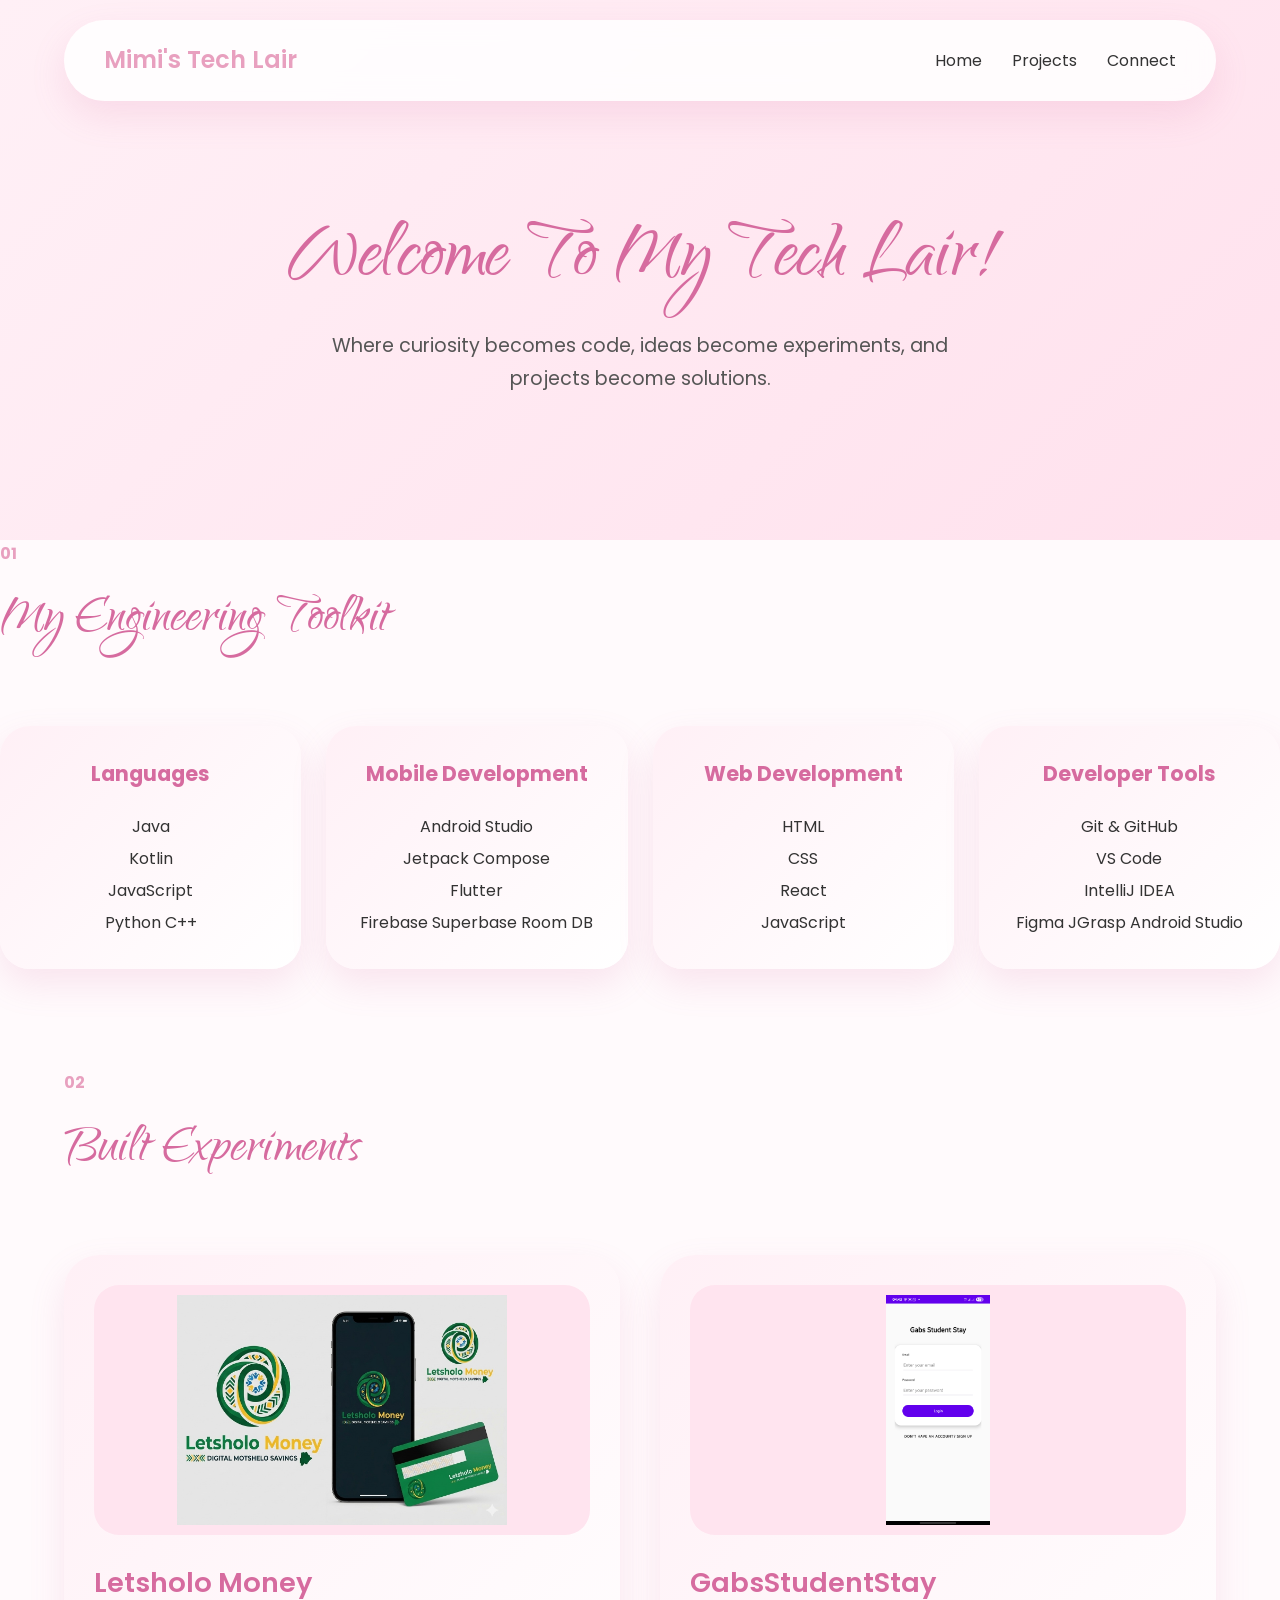
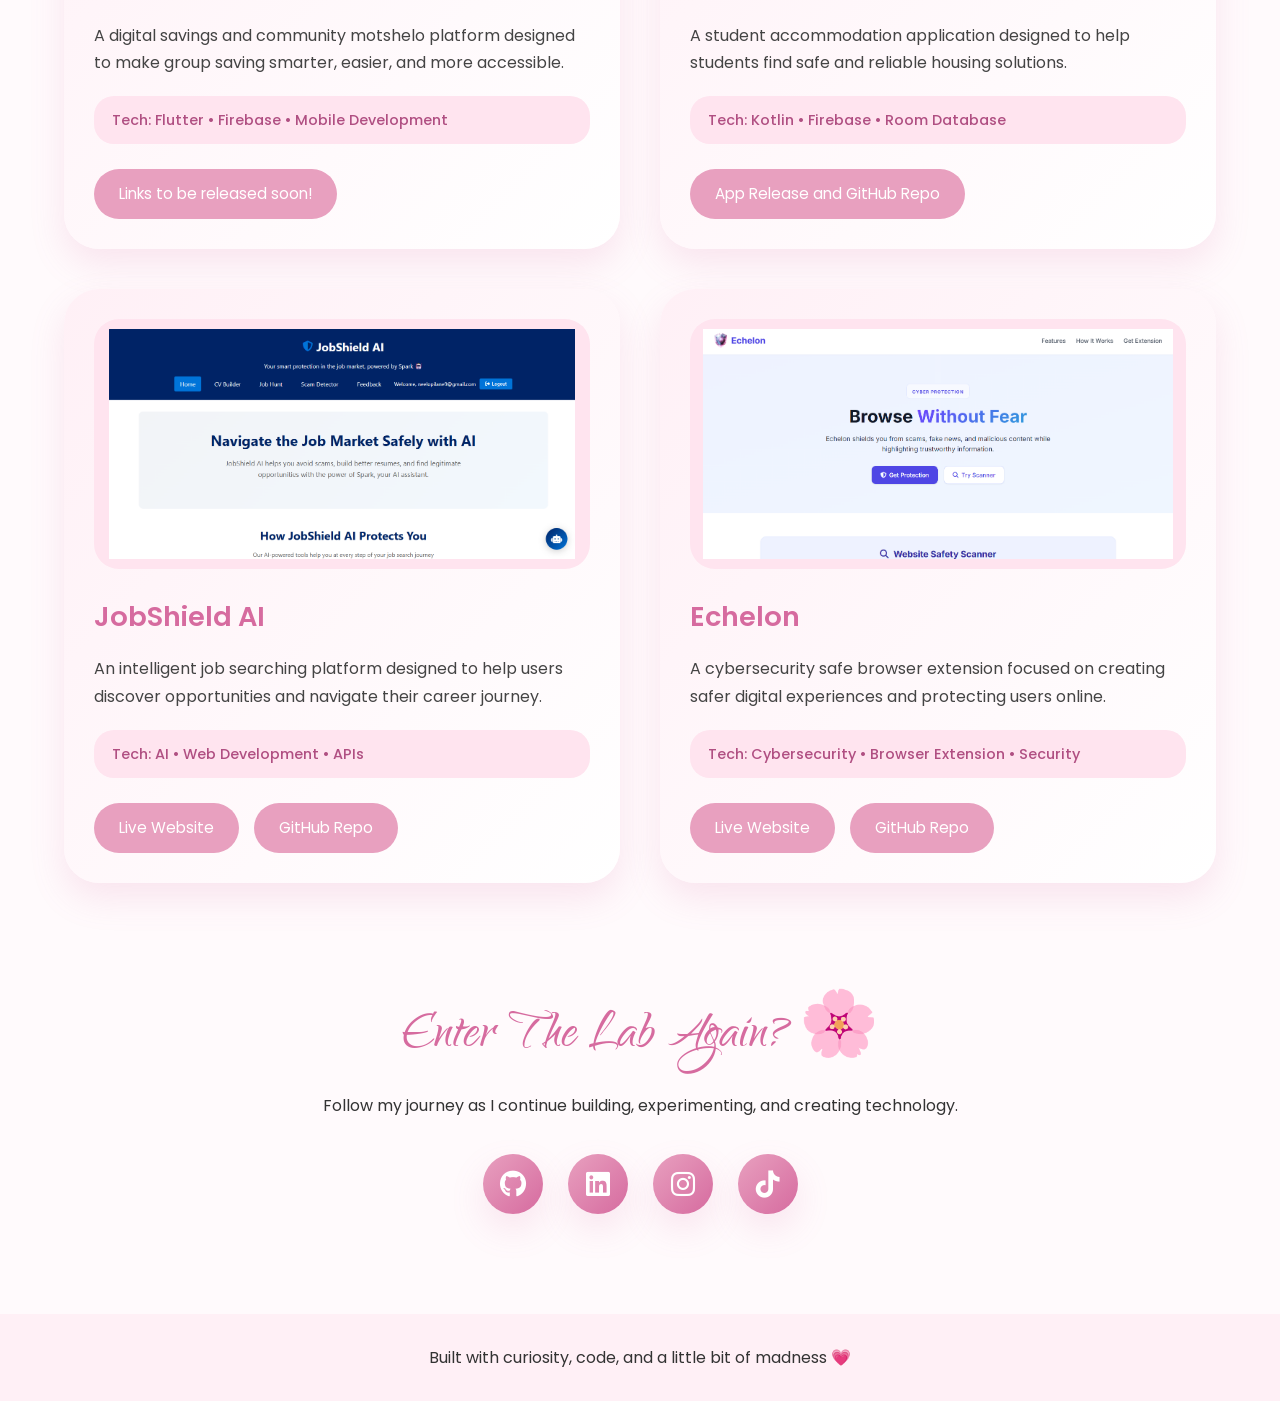
==== projects.html @ d1bf8a51 "Create Mimi digital story website" ====
<!doctype html>
<html lang="en">
  <head>
    <meta charset="UTF-8" />

    <meta name="viewport" content="width=device-width, initial-scale=1.0" />

    <title>Mimi's Tech Lair | Built Projects</title>

    <!-- Fonts -->

    <link rel="preconnect" href="https://fonts.googleapis.com" />

    <link rel="preconnect" href="https://fonts.gstatic.com" crossorigin />

    <link
      href="https://fonts.googleapis.com/css2?family=Qwigley&family=Poppins:wght@300;400;500;600;700&display=swap"
      rel="stylesheet"
    />

    <!-- Font Awesome -->

    <link
      rel="stylesheet"
      href="https://cdnjs.cloudflare.com/ajax/libs/font-awesome/6.5.2/css/all.min.css"
    />

    <!-- CSS -->

    <link rel="stylesheet" href="style.css" />
  </head>

  <body>
    <!-- NAVIGATION -->

    <header>
      <nav class="navbar">
        <div class="logo">Mimi's Tech Lair</div>

        <ul class="nav-links">
          <li><a href="index.html">Home</a></li>

          <li><a href="projects.html">Projects</a></li>

          <li><a href="contact.html">Connect</a></li>
        </ul>
      </nav>
    </header>

    <!-- HERO -->

    <section class="project-hero">
      <h1>Welcome To My Tech Lair!</h1>

      <p>
        Where curiosity becomes code, ideas become experiments, and projects
        become solutions.
      </p>
    </section>

    <!-- ENGINEERING TOOLKIT -->

    <section class="toolkit">
      <div class="section-title">
        <span>01</span>

        <h2>My Engineering Toolkit</h2>
      </div>

      <div class="toolkit-grid">
        <div class="tool-card">
          <h3>Languages</h3>

          <p>
            Java<br />
            Kotlin<br />
            JavaScript<br />
            Python C++
          </p>
        </div>

        <div class="tool-card">
          <h3>Mobile Development</h3>

          <p>
            Android Studio<br />
            Jetpack Compose<br />
            Flutter<br />
            Firebase Superbase Room DB
          </p>
        </div>

        <div class="tool-card">
          <h3>Web Development</h3>

          <p>
            HTML<br />
            CSS<br />
            React<br />
            JavaScript
          </p>
        </div>

        <div class="tool-card">
          <h3>Developer Tools</h3>

          <p>
            Git & GitHub<br />
            VS Code<br />
            IntelliJ IDEA<br />
            Figma JGrasp Android Studio
          </p>
        </div>
      </div>
    </section>

    <!-- PROJECTS -->

    <section id="projects" class="section">
      <div class="section-title">
        <span>02</span>

        <h2>Built Experiments</h2>
      </div>

      <div class="project-grid">
        <!-- LETSHOLO MONEY -->

        <div class="project-card">
          <div class="project-image">
            <img
              src="images/WhatsApp Image 2026-07-10 at 00.54.34.jpeg"
              alt="Letsholo Money Project"
            />
          </div>

          <h3>Letsholo Money</h3>

          <p>
            A digital savings and community motshelo platform designed to make
            group saving smarter, easier, and more accessible.
          </p>

          <p class="tech-stack">
            Tech: Flutter • Firebase • Mobile Development
          </p>

          <div class="project-buttons">
            <a href="#" class="project-btn"> Links to be released soon! </a>
          </div>
        </div>

        <!-- STUDENT ACCOMMODATION -->

        <div class="project-card">
          <div class="project-image">
            <img
              src="images/WhatsApp Image 2026-05-22 at 04.49.35.jpeg"
              alt="GabsStudentStay Project"
            />
          </div>

          <h3>GabsStudentStay</h3>

          <p>
            A student accommodation application designed to help students find
            safe and reliable housing solutions.
          </p>

          <p class="tech-stack">Tech: Kotlin • Firebase • Room Database</p>

          <div class="project-buttons">
            <a
              href="https://github.com/neelomimipilane/GabsStudentStay/releases/tag/v1.0"
              class="project-btn"
            >
              App Release and GitHub Repo
            </a>
          </div>
        </div>

        <!-- JOBSHIELD AI -->

        <div class="project-card">
          <div class="project-image">
            <img
              src="images/Screenshot 2026-07-10 005807.png"
              alt="JobShield AI Project"
            />
          </div>

          <h3>JobShield AI</h3>

          <p>
            An intelligent job searching platform designed to help users
            discover opportunities and navigate their career journey.
          </p>

          <p class="tech-stack">Tech: AI • Web Development • APIs</p>

          <div class="project-buttons">
            <a
              href="https://neelomimipilane.github.io/JobShield-AI/"
              class="project-btn"
            >
              Live Website
            </a>

            <a href="#" class="project-btn"> GitHub Repo </a>
          </div>
        </div>

        <!-- ECHELON -->

        <div class="project-card">
          <div class="project-image">
            <img
              src="images/Screenshot 2026-07-10 010121.png"
              alt="Echelon Cybersecurity Project"
            />
          </div>

          <h3>Echelon</h3>

          <p>
            A cybersecurity safe browser extension focused on creating safer
            digital experiences and protecting users online.
          </p>

          <p class="tech-stack">
            Tech: Cybersecurity • Browser Extension • Security
          </p>

          <div class="project-buttons">
            <a
              href="https://neelomimipilane.github.io/Echelon/"
              class="project-btn"
            >
              Live Website
            </a>

            <a href="#" class="project-btn"> GitHub Repo </a>
          </div>
        </div>
      </div>
    </section>

    <!-- CONNECT -->

    <section id="contact" class="section contact">
      <h2>Enter The Lab Again? 🌸</h2>

      <p>
        Follow my journey as I continue building, experimenting, and creating
        technology.
      </p>

      <div class="social-links">
        <a href="https://github.com/neelomimipilane" target="_blank">
          <i class="fab fa-github"></i>
        </a>

        <a
          href="https://www.linkedin.com/in/neelo-mimi-pilane-a57aa8320/"
          target="_blank"
        >
          <i class="fab fa-linkedin"></i>
        </a>

        <a
          href="https://www.instagram.com/bubble_peachhh/?__pwa=1"
          target="_blank"
        >
          <i class="fab fa-instagram"></i>
        </a>

        <a href="https://www.tiktok.com/@faith.with_mimi" target="_blank">
          <i class="fab fa-tiktok"></i>
        </a>
      </div>
    </section>

    <footer>
      <p>Built with curiosity, code, and a little bit of madness 💗</p>
    </footer>
  </body>
</html>
---- style.css ----
/* ==========================
   GLOBAL STYLES
========================== */

:root {
  --pink: #e8a0bf;
  --dark-pink: #d66b9f;
  --soft-pink: #fff0f6;
  --card-pink: #ffe4ef;
  --light: #fffafc;
  --dark: #333;
  --white: #ffffff;
  --shadow: 0 15px 35px rgba(214, 107, 159, 0.15);
}

* {
  margin: 0;
  padding: 0;
  box-sizing: border-box;
}

html {
  scroll-behavior: smooth;
}

body {
  font-family: "Poppins", sans-serif;
  background: var(--light);
  color: var(--dark);
  line-height: 1.7;
}

h1,
h2 {
  font-family: "Qwigley", cursive;
  font-weight: 400;
  color: var(--dark-pink);
}

h1 {
  font-size: 7rem;
  line-height: 1;
}

h2 {
  font-size: 4rem;
}

p {
  font-size: 1rem;
}

/* ==========================
   NAVIGATION
========================== */

header {
  position: fixed;
  width: 100%;
  top: 0;
  z-index: 1000;
}

.navbar {
  width: 90%;
  margin: 20px auto 0;

  padding: 20px 40px;

  display: flex;
  justify-content: space-between;
  align-items: center;

  background: rgba(255, 255, 255, 0.85);

  backdrop-filter: blur(12px);

  border-radius: 50px;

  box-shadow: var(--shadow);
}

.logo {
  font-size: 1.5rem;
  font-weight: 600;
  color: var(--pink);
}

.nav-links {
  display: flex;
  list-style: none;
  gap: 30px;
}

.nav-links a {
  text-decoration: none;
  color: var(--dark);
  transition: 0.3s;
}

.nav-links a:hover {
  color: var(--pink);
}

/* ==========================
   HERO SECTION
========================== */

.hero {
  min-height: 100vh;

  display: flex;

  align-items: center;

  justify-content: space-between;

  width: 90%;

  margin: auto;

  padding-top: 120px;
}

.hero-content {
  width: 50%;
}

.small-title {
  color: var(--pink);
  font-weight: 600;
}

.hero h2 {
  font-family: "Poppins", sans-serif;

  font-size: 1.5rem;

  color: var(--dark);

  margin: 20px 0;
}

.button {
  display: inline-block;

  margin-top: 30px;

  padding: 15px 35px;

  background: var(--pink);

  color: white;

  border-radius: 50px;

  text-decoration: none;

  transition: 0.3s;
}

.button:hover {
  transform: translateY(-5px);

  box-shadow: var(--shadow);
}

/* HERO IMAGE */

.hero-image {
  width: 40%;
}

.image-circle {
  width: 430px;

  height: 430px;

  border-radius: 50%;

  overflow: hidden;

  background: var(--soft-pink);

  padding: 15px;
}

.image-circle img {
  width: 100%;
  height: 100%;

  object-fit: cover;

  border-radius: 50%;
}

/* ==========================
   SECTIONS
========================== */

.section {
  width: 90%;
  margin: 100px auto;
}

.section-title {
  margin-bottom: 50px;
}

.section-title span {
  color: var(--pink);

  font-weight: bold;
}

/* ==========================
   ABOUT
========================== */

.about-container {
  display: flex;

  align-items: center;

  gap: 50px;
}

.about-container img {
  width: 350px;

  height: 350px;

  object-fit: contain;

  background: white;

  padding: 15px;

  border-radius: 30px;

  box-shadow: var(--shadow);
}

/* ==========================
   JOURNEY CARDS
========================== */

.journey-cards {
  display: grid;

  grid-template-columns: repeat(3, 1fr);

  gap: 30px;
}

.journey-card {
  background: linear-gradient(135deg, #fff0f6, #ffd6e7);

  padding: 25px;

  border-radius: 35px;

  box-shadow: var(--shadow);

  transition: 0.4s;

  overflow: hidden;
}

.journey-card:hover {
  transform: translateY(-10px);
}

.journey-card img {
  width: 100%;

  height: 280px;

  object-fit: contain;

  background: white;

  border-radius: 25px;

  display: block;
}

.journey-card h3 {
  margin-top: 20px;

  color: var(--dark-pink);
}

/* ==========================
   IMPACT SECTION
========================== */

.impact-card {
  display: flex;

  align-items: center;

  gap: 40px;

  background: linear-gradient(135deg, #fff0f6, #ffe0ec);

  padding: 40px;

  border-radius: 40px;

  box-shadow: var(--shadow);
}

.impact-card img {
  width: 350px;

  height: 350px;

  object-fit: contain;

  background: white;

  padding: 10px;

  border-radius: 30px;
}

/* ==========================
   MEMORIES CAROUSEL
========================== */

.carousel {
  overflow: hidden;
}

.carousel-track {
  display: flex;

  gap: 20px;

  width: max-content;

  animation: movePhotos 25s linear infinite;
}

.carousel-track img {
  width: 320px;

  height: 380px;

  object-fit: contain;

  background: white;

  padding: 10px;

  border-radius: 25px;

  box-shadow: var(--shadow);
}

@keyframes movePhotos {
  from {
    transform: translateX(0);
  }

  to {
    transform: translateX(-50%);
  }
}

/* ==========================
   GALLERY
========================== */

.gallery {
  columns: 3;

  column-gap: 20px;
}

.gallery img {
  width: 100%;

  height: 350px;

  object-fit: contain;

  background: white;

  padding: 10px;

  margin-bottom: 20px;

  border-radius: 25px;

  box-shadow: var(--shadow);
}

/* ==========================
   SOCIALS
========================== */

.contact {
  text-align: center;
}

.social-links {
  display: flex;

  justify-content: center;

  gap: 20px;

  margin-top: 30px;
}

.social-links a {
  text-decoration: none;

  background: var(--pink);

  color: white;

  padding: 12px 25px;

  border-radius: 50px;
}

/* ==========================
   FOOTER
========================== */

footer {
  text-align: center;

  padding: 30px;

  background: var(--soft-pink);
}

/* ==========================
   MOBILE
========================== */

@media (max-width: 900px) {
  .hero {
    flex-direction: column;

    text-align: center;
  }

  .hero-content,
  .hero-image {
    width: 100%;
  }

  .image-circle {
    width: 300px;

    height: 300px;
  }

  .journey-cards {
    grid-template-columns: 1fr;
  }

  .about-container {
    flex-direction: column;
  }

  .gallery {
    columns: 1;
  }

  .nav-links {
    display: none;
  }

  .impact-card {
    flex-direction: column;
  }
}
/* ==========================
   SHECANCODE IMPACT SECTION
========================== */

.impact-card {
  display: flex;

  flex-direction: column;

  gap: 40px;

  background: linear-gradient(135deg, #fff0f6, #ffe0ec);

  padding: 50px;

  border-radius: 45px;

  box-shadow: var(--shadow);
}

/* SHECANCODE CAROUSEL AREA */

.she-carousel {
  width: 100%;

  overflow: hidden;

  border-radius: 35px;

  padding: 20px 0;
}

.she-track {
  display: flex;

  gap: 25px;

  width: max-content;

  animation: sheMove 25s linear infinite;
}

.she-track img {
  width: 350px;

  height: 350px;

  object-fit: contain;

  background: white;

  padding: 15px;

  border-radius: 30px;

  box-shadow: var(--shadow);
}

.she-carousel:hover .she-track {
  animation-play-state: paused;
}

@keyframes sheMove {
  from {
    transform: translateX(0);
  }

  to {
    transform: translateX(-50%);
  }
}

/* TEXT AREA */

.impact-card h3 {
  font-size: 2rem;

  color: var(--dark-pink);
}

.impact-card p {
  max-width: 900px;
}
/* ==========================
   SOCIAL ICONS
========================== */

.social-links {
  display: flex;

  justify-content: center;

  gap: 25px;

  margin-top: 35px;
}

.social-links a {
  width: 60px;

  height: 60px;

  display: flex;

  justify-content: center;

  align-items: center;

  background: linear-gradient(135deg, #e8a0bf, #d66b9f);

  color: white;

  font-size: 1.7rem;

  border-radius: 50%;

  text-decoration: none;

  box-shadow: var(--shadow);

  transition: 0.4s;
}

.social-links a:hover {
  transform: translateY(-10px) rotate(5deg);

  box-shadow: 0 20px 40px rgba(214, 107, 159, 0.3);
}

/* =====================================
   TECH LAIR PROJECT PAGE
===================================== */

/* PROJECT HERO */

.project-hero {
  min-height: 60vh;

  display: flex;

  flex-direction: column;

  justify-content: center;

  align-items: center;

  text-align: center;

  padding: 150px 20px 80px;

  background: linear-gradient(135deg, #fff0f6, #ffe1ed);
}

.project-hero h1 {
  font-family: "Qwigley", cursive;

  font-size: 6rem;

  font-weight: 400;

  color: #d66b9f;

  margin-bottom: 20px;
}

.project-hero p {
  max-width: 700px;

  font-size: 1.2rem;

  color: #555;
}

/* PROJECT GRID */

.project-grid {
  display: grid;

  grid-template-columns: repeat(2, 1fr);

  gap: 40px;

  margin-top: 50px;
}

/* PROJECT CARDS */

.project-card {
  background: linear-gradient(135deg, #fff0f6, #ffffff);

  padding: 30px;

  border-radius: 35px;

  box-shadow: var(--shadow);

  transition: 0.4s;
}

.project-card:hover {
  transform: translateY(-12px);
}

/* PROJECT IMAGE */

.project-image {
  width: 100%;

  height: 250px;

  overflow: hidden;

  border-radius: 25px;

  margin-bottom: 25px;

  background: #ffe4ef;
}

.project-image img {
  width: 100%;

  height: 100%;

  object-fit: contain;

  padding: 10px;
}

/* PROJECT TITLE */

.project-card h3 {
  font-family: "Poppins", sans-serif;

  font-size: 1.7rem;

  font-weight: 600;

  color: #d66b9f;

  margin-bottom: 15px;
}

/* PROJECT DESCRIPTION */

.project-card p {
  font-size: 1rem;

  line-height: 1.7;

  color: #444;
}

/* TECH STACK */

.tech-stack {
  margin-top: 20px;

  padding: 12px 18px;

  background: #ffe4ef;

  border-radius: 20px;

  font-size: 0.9rem !important;

  color: #b04f82 !important;

  font-weight: 500;
}

/* BUTTONS */

.project-buttons {
  display: flex;

  gap: 15px;

  margin-top: 25px;

  flex-wrap: wrap;
}

.project-btn {
  text-decoration: none;

  background: #e8a0bf;

  color: white;

  padding: 12px 25px;

  border-radius: 50px;

  font-size: 0.95rem;

  transition: 0.3s;
}

.project-btn:hover {
  background: #d66b9f;

  transform: translateY(-5px);
}

/* TECH LAIR MOBILE */

@media (max-width: 900px) {
  .project-grid {
    grid-template-columns: 1fr;
  }

  .project-hero h1 {
    font-size: 4rem;
  }

  .project-card {
    padding: 25px;
  }
}
/* ==========================
ENGINEERING TOOLKIT
========================== */

.toolkit {
  margin-bottom: 80px;
}

.toolkit-grid {
  display: grid;

  grid-template-columns: repeat(4, 1fr);

  gap: 25px;
}

.tool-card {
  background: linear-gradient(135deg, #fff0f6, #ffffff);

  padding: 30px;

  border-radius: 30px;

  box-shadow: var(--shadow);

  text-align: center;

  transition: 0.3s;
}

.tool-card:hover {
  transform: translateY(-10px);
}

.tool-card h3 {
  font-family: "Poppins", sans-serif;

  font-size: 1.3rem;

  color: #d66b9f;

  margin-bottom: 20px;
}

.tool-card p {
  font-size: 1rem;

  line-height: 2;
}

@media (max-width: 900px) {
  .toolkit-grid {
    grid-template-columns: 1fr;
  }
}
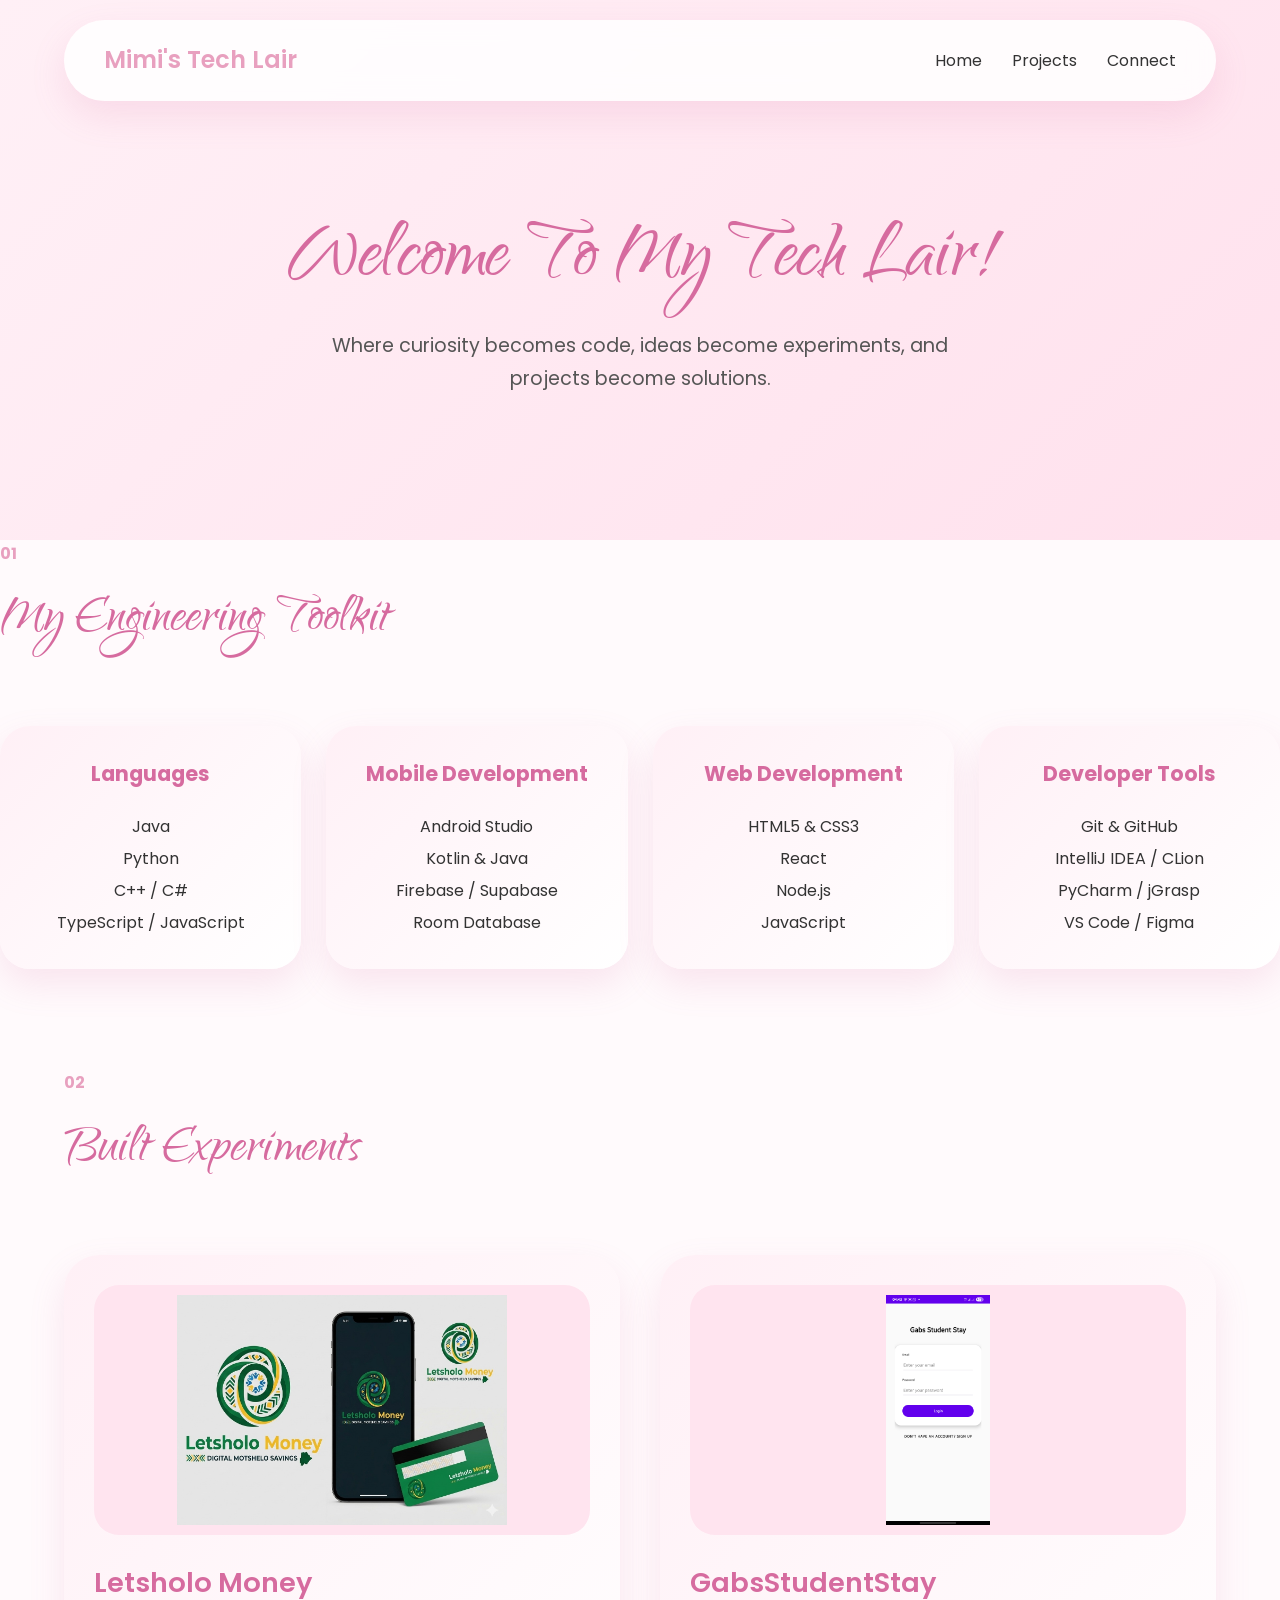
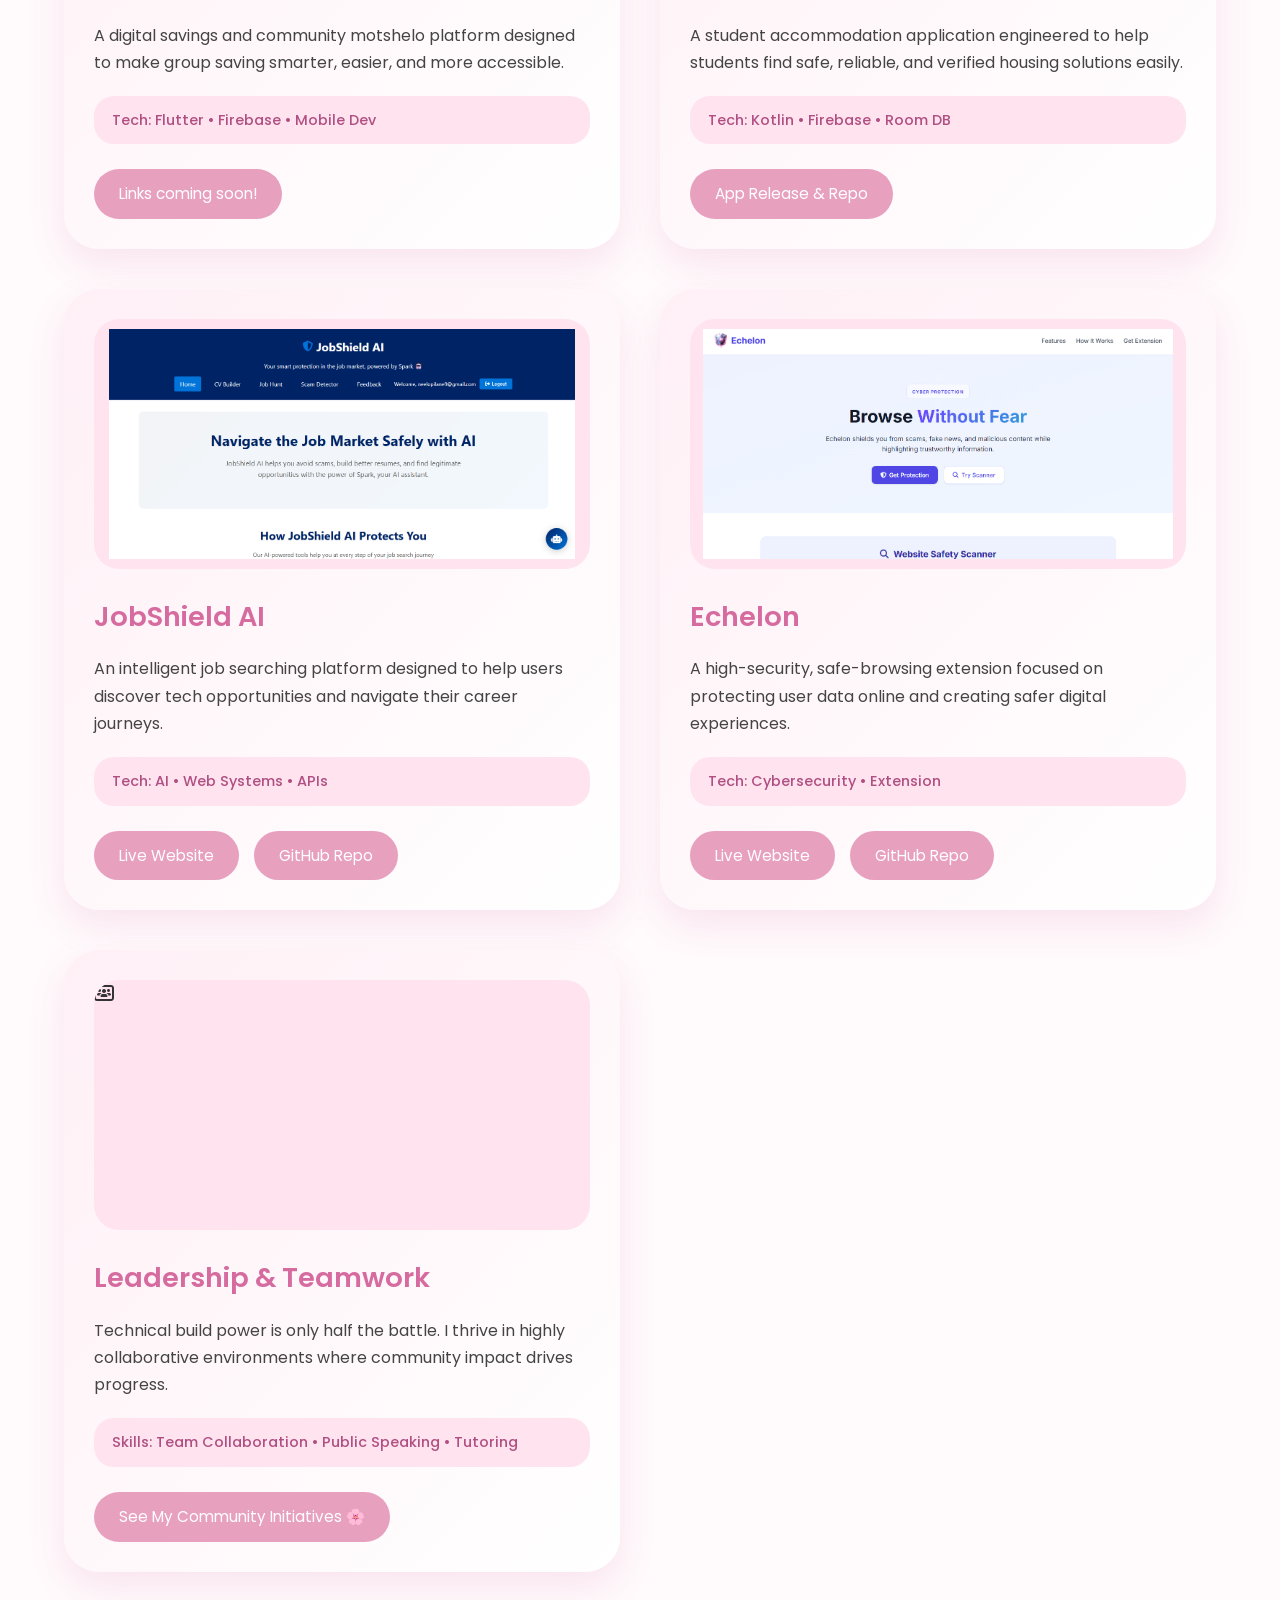
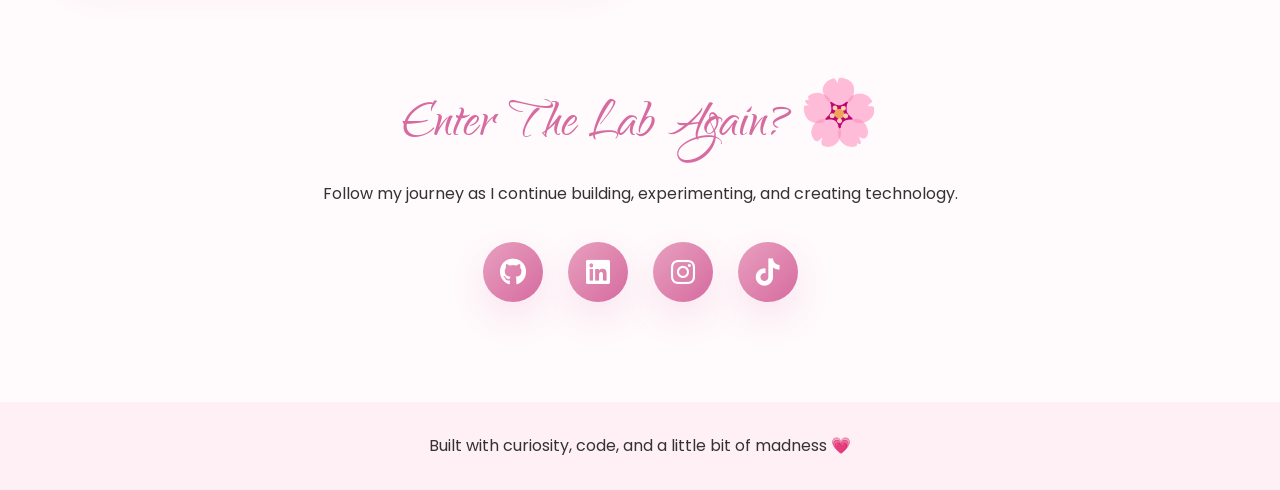
==== commit cf6150cf: "Refactor project details and add soft skills section Updated project descriptions and tech stacks fo" ====
--- a/projects.html
+++ b/projects.html
@@ -2,56 +2,43 @@
 <html lang="en">
   <head>
     <meta charset="UTF-8" />
-
     <meta name="viewport" content="width=device-width, initial-scale=1.0" />
-
     <title>Mimi's Tech Lair | Built Projects</title>
 
     <!-- Fonts -->
-
     <link rel="preconnect" href="https://fonts.googleapis.com" />
-
     <link rel="preconnect" href="https://fonts.gstatic.com" crossorigin />
-
     <link
       href="https://fonts.googleapis.com/css2?family=Qwigley&family=Poppins:wght@300;400;500;600;700&display=swap"
       rel="stylesheet"
     />
 
     <!-- Font Awesome -->
-
     <link
       rel="stylesheet"
       href="https://cdnjs.cloudflare.com/ajax/libs/font-awesome/6.5.2/css/all.min.css"
     />
 
     <!-- CSS -->
-
     <link rel="stylesheet" href="style.css" />
   </head>
 
   <body>
     <!-- NAVIGATION -->
-
     <header>
       <nav class="navbar">
         <div class="logo">Mimi's Tech Lair</div>
-
         <ul class="nav-links">
           <li><a href="index.html">Home</a></li>
-
           <li><a href="projects.html">Projects</a></li>
-
-          <li><a href="contact.html">Connect</a></li>
+          <li><a href="index.html#contact">Connect</a></li>
         </ul>
       </nav>
     </header>
 
     <!-- HERO -->
-
     <section class="project-hero">
       <h1>Welcome To My Tech Lair!</h1>
-
       <p>
         Where curiosity becomes code, ideas become experiments, and projects
         become solutions.
@@ -59,73 +46,64 @@
     </section>
 
     <!-- ENGINEERING TOOLKIT -->
-
     <section class="toolkit">
       <div class="section-title">
         <span>01</span>
-
         <h2>My Engineering Toolkit</h2>
       </div>
 
       <div class="toolkit-grid">
         <div class="tool-card">
           <h3>Languages</h3>
-
           <p>
             Java<br />
-            Kotlin<br />
-            JavaScript<br />
-            Python C++
+            Python<br />
+            C++ / C#<br />
+            TypeScript / JavaScript
           </p>
         </div>
 
         <div class="tool-card">
           <h3>Mobile Development</h3>
-
           <p>
             Android Studio<br />
-            Jetpack Compose<br />
-            Flutter<br />
-            Firebase Superbase Room DB
+            Kotlin & Java<br />
+            Firebase / Supabase<br />
+            Room Database
           </p>
         </div>
 
         <div class="tool-card">
           <h3>Web Development</h3>
-
-          <p>
-            HTML<br />
-            CSS<br />
+          <p>
+            HTML5 & CSS3<br />
             React<br />
+            Node.js<br />
             JavaScript
           </p>
         </div>
 
         <div class="tool-card">
           <h3>Developer Tools</h3>
-
           <p>
             Git & GitHub<br />
-            VS Code<br />
-            IntelliJ IDEA<br />
-            Figma JGrasp Android Studio
+            IntelliJ IDEA / CLion<br />
+            PyCharm / jGrasp<br />
+            VS Code / Figma
           </p>
         </div>
       </div>
     </section>
 
     <!-- PROJECTS -->
-
     <section id="projects" class="section">
       <div class="section-title">
         <span>02</span>
-
         <h2>Built Experiments</h2>
       </div>
 
       <div class="project-grid">
         <!-- LETSHOLO MONEY -->
-
         <div class="project-card">
           <div class="project-image">
             <img
@@ -133,25 +111,20 @@
               alt="Letsholo Money Project"
             />
           </div>
-
-          <h3>Letsholo Money</h3>
-
-          <p>
-            A digital savings and community motshelo platform designed to make
-            group saving smarter, easier, and more accessible.
-          </p>
-
-          <p class="tech-stack">
-            Tech: Flutter • Firebase • Mobile Development
-          </p>
-
-          <div class="project-buttons">
-            <a href="#" class="project-btn"> Links to be released soon! </a>
+          <div class="card-content">
+            <h3>Letsholo Money</h3>
+            <p class="project-desc">
+              A digital savings and community motshelo platform designed to make
+              group saving smarter, easier, and more accessible.
+            </p>
+            <p class="tech-stack">Tech: Flutter • Firebase • Mobile Dev</p>
+            <div class="project-buttons">
+              <a href="#" class="project-btn"> Links coming soon! </a>
+            </div>
           </div>
         </div>
 
         <!-- STUDENT ACCOMMODATION -->
-
         <div class="project-card">
           <div class="project-image">
             <img
@@ -159,28 +132,26 @@
               alt="GabsStudentStay Project"
             />
           </div>
-
-          <h3>GabsStudentStay</h3>
-
-          <p>
-            A student accommodation application designed to help students find
-            safe and reliable housing solutions.
-          </p>
-
-          <p class="tech-stack">Tech: Kotlin • Firebase • Room Database</p>
-
-          <div class="project-buttons">
-            <a
-              href="https://github.com/neelomimipilane/GabsStudentStay/releases/tag/v1.0"
-              class="project-btn"
-            >
-              App Release and GitHub Repo
-            </a>
+          <div class="card-content">
+            <h3>GabsStudentStay</h3>
+            <p class="project-desc">
+              A student accommodation application engineered to help students find
+              safe, reliable, and verified housing solutions easily.
+            </p>
+            <p class="tech-stack">Tech: Kotlin • Firebase • Room DB</p>
+            <div class="project-buttons">
+              <a
+                href="https://github.com/neelomimipilane/GabsStudentStay/releases/tag/v1.0"
+                class="project-btn"
+                target="_blank"
+              >
+                App Release & Repo
+              </a>
+            </div>
           </div>
         </div>
 
         <!-- JOBSHIELD AI -->
-
         <div class="project-card">
           <div class="project-image">
             <img
@@ -188,30 +159,27 @@
               alt="JobShield AI Project"
             />
           </div>
-
-          <h3>JobShield AI</h3>
-
-          <p>
-            An intelligent job searching platform designed to help users
-            discover opportunities and navigate their career journey.
-          </p>
-
-          <p class="tech-stack">Tech: AI • Web Development • APIs</p>
-
-          <div class="project-buttons">
-            <a
-              href="https://neelomimipilane.github.io/JobShield-AI/"
-              class="project-btn"
-            >
-              Live Website
-            </a>
-
-            <a href="#" class="project-btn"> GitHub Repo </a>
+          <div class="card-content">
+            <h3>JobShield AI</h3>
+            <p class="project-desc">
+              An intelligent job searching platform designed to help users
+              discover tech opportunities and navigate their career journeys.
+            </p>
+            <p class="tech-stack">Tech: AI • Web Systems • APIs</p>
+            <div class="project-buttons">
+              <a
+                href="https://neelomimipilane.github.io/JobShield-AI/"
+                class="project-btn"
+                target="_blank"
+              >
+                Live Website
+              </a>
+              <a href="#" class="project-btn"> GitHub Repo </a>
+            </div>
           </div>
         </div>
 
         <!-- ECHELON -->
-
         <div class="project-card">
           <div class="project-image">
             <img
@@ -219,37 +187,52 @@
               alt="Echelon Cybersecurity Project"
             />
           </div>
-
-          <h3>Echelon</h3>
-
-          <p>
-            A cybersecurity safe browser extension focused on creating safer
-            digital experiences and protecting users online.
-          </p>
-
-          <p class="tech-stack">
-            Tech: Cybersecurity • Browser Extension • Security
-          </p>
-
-          <div class="project-buttons">
-            <a
-              href="https://neelomimipilane.github.io/Echelon/"
-              class="project-btn"
-            >
-              Live Website
-            </a>
-
-            <a href="#" class="project-btn"> GitHub Repo </a>
-          </div>
-        </div>
+          <div class="card-content">
+            <h3>Echelon</h3>
+            <p class="project-desc">
+              A high-security, safe-browsing extension focused on protecting user data online and creating safer digital experiences.
+            </p>
+            <p class="tech-stack">Tech: Cybersecurity • Extension</p>
+            <div class="project-buttons">
+              <a
+                href="https://neelomimipilane.github.io/Echelon/"
+                class="project-btn"
+                target="_blank"
+              >
+                Live Website
+              </a>
+              <a href="#" class="project-btn"> GitHub Repo </a>
+            </div>
+          </div>
+        </div>
+
+        <!-- NEW SOFT SKILLS & LEADERSHIP CARD -->
+        <div class="project-card soft-skills-card">
+          <div class="project-image soft-skills-header">
+            <div class="soft-skills-icon-wrap">
+              <i class="fas fa-users-rectangle"></i>
+            </div>
+          </div>
+          <div class="card-content">
+            <h3>Leadership & Teamwork</h3>
+            <p class="project-desc">
+              Technical build power is only half the battle. I thrive in highly collaborative environments where community impact drives progress.
+            </p>
+            <p class="tech-stack">Skills: Team Collaboration • Public Speaking • Tutoring</p>
+            <div class="project-buttons">
+              <a href="index.html#impact" class="project-btn active-btn">
+                See My Community Initiatives 🌸
+              </a>
+            </div>
+          </div>
+        </div>
+
       </div>
     </section>
 
     <!-- CONNECT -->
-
     <section id="contact" class="section contact">
       <h2>Enter The Lab Again? 🌸</h2>
-
       <p>
         Follow my journey as I continue building, experimenting, and creating
         technology.
@@ -259,21 +242,12 @@
         <a href="https://github.com/neelomimipilane" target="_blank">
           <i class="fab fa-github"></i>
         </a>
-
-        <a
-          href="https://www.linkedin.com/in/neelo-mimi-pilane-a57aa8320/"
-          target="_blank"
-        >
+        <a href="https://www.linkedin.com/in/neelo-mimi-pilane-a57aa8320/" target="_blank">
           <i class="fab fa-linkedin"></i>
         </a>
-
-        <a
-          href="https://www.instagram.com/bubble_peachhh/?__pwa=1"
-          target="_blank"
-        >
+        <a href="https://www.instagram.com/bubble_peachhh/?__pwa=1" target="_blank">
           <i class="fab fa-instagram"></i>
         </a>
-
         <a href="https://www.tiktok.com/@faith.with_mimi" target="_blank">
           <i class="fab fa-tiktok"></i>
         </a>
